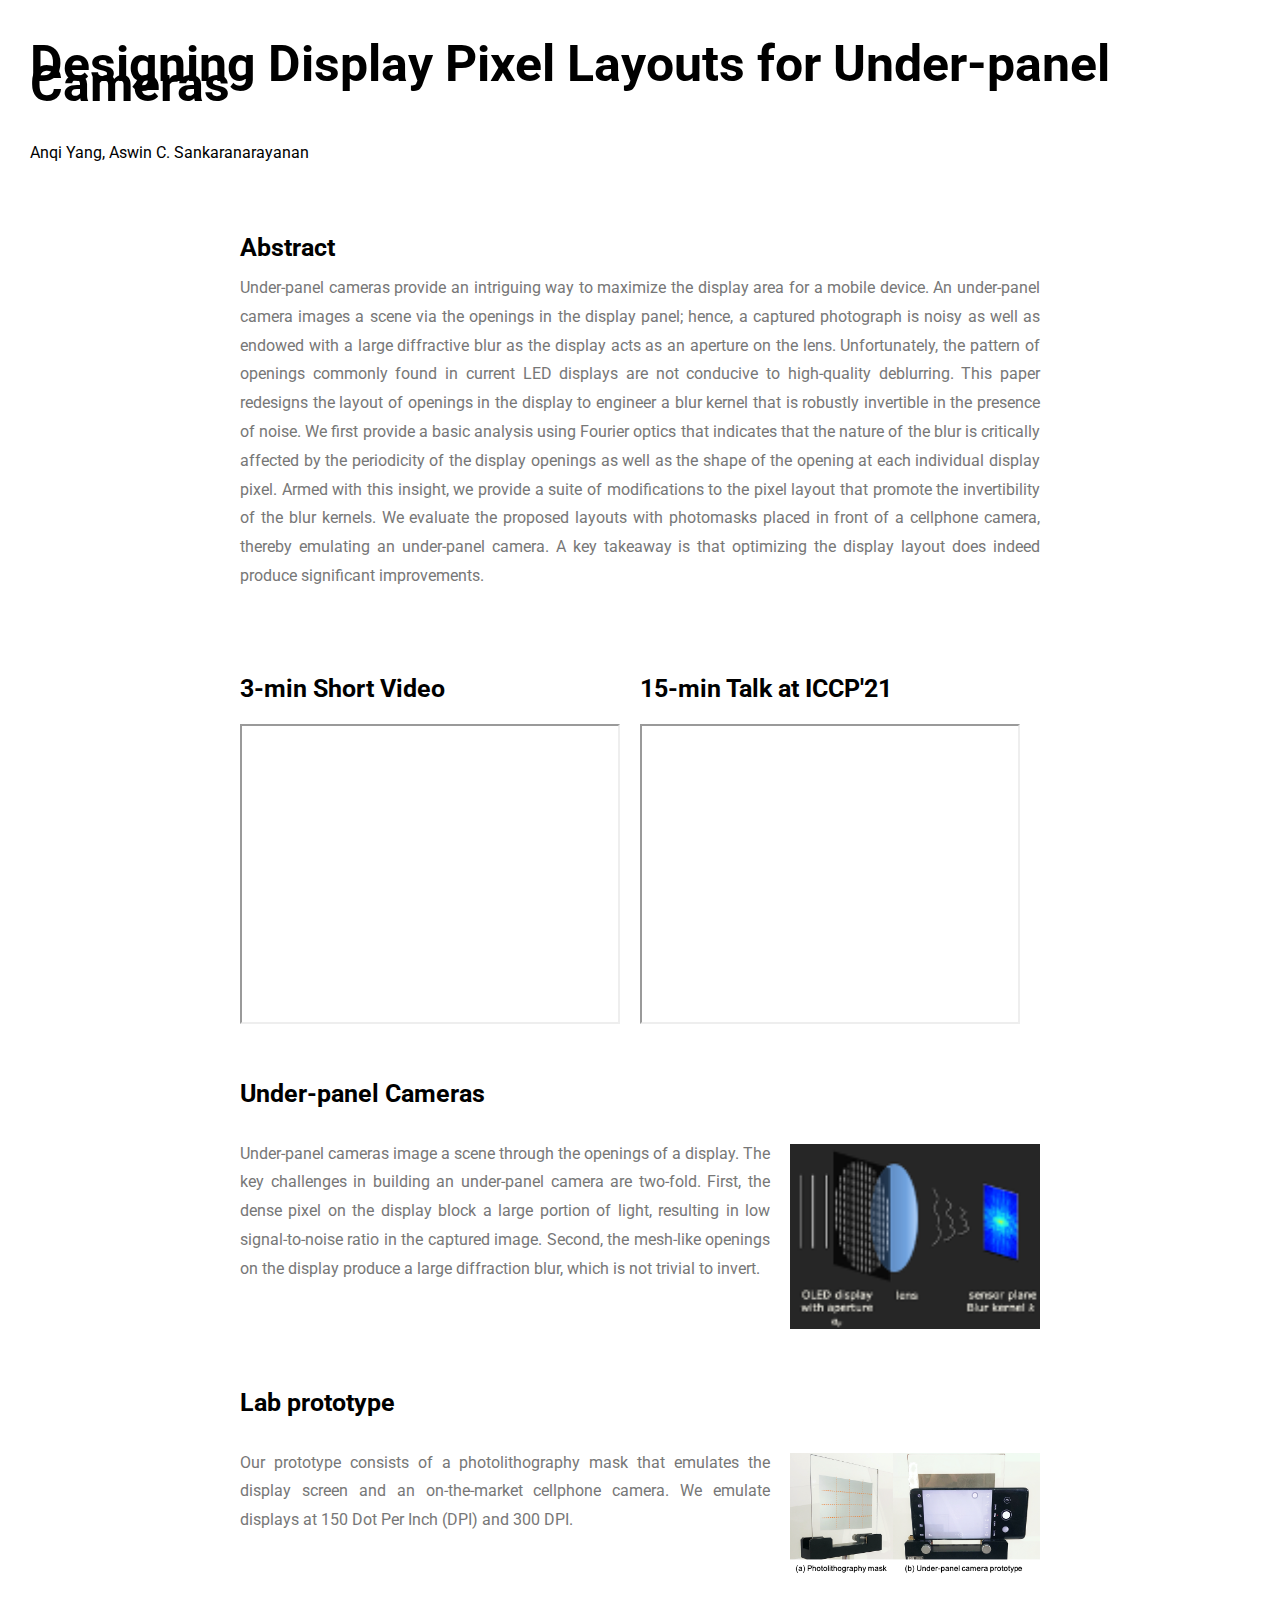
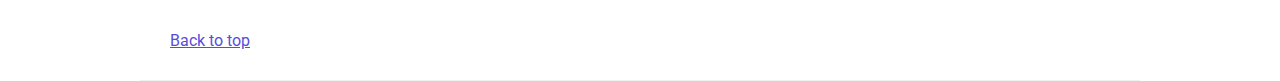
==== projects/upc_display_design.html @ e1430eac "add under-panel project page" ====
<!DOCTYPE html>
<html lang="en-us">
    <head>
	<meta name="generator" content="Hugo 0.51" />
        <meta charset="UTF-8">
<meta http-equiv="X-UA-Compatible" content="ie=edge">
<title>Desiging Display for UPC</title>
<meta name="viewport" content="width=device-width, initial-scale=1.0">
<meta name="theme-color" content="#574CDD">
<meta name="description" content="Portfolio of Alexis Collado, UX Designer">
<meta property="og:description" content="Portfolio of Alexis Collado, UX Designer">
<meta name="twitter:description" content="Portfolio of Alexis Collado, UX Designer">
<meta property="og:image" content="../img/portfolio.jpg">
<meta name="twitter:image" content="../img/portfolio.jpg">
<link rel="icon" href="img/favicon.png" type="image/x-icon">
<link rel="shortcut icon" href="../img/favicon.png" type="image/x-icon">
<link rel="stylesheet" href="../css/project.css">
<link rel="stylesheet" href="../css/normalize.css">
<link rel="stylesheet" href="https://fonts.googleapis.com/css?family=Roboto:300,400,700">
</head>

<body>
<div>


<!-- Headline -->
<section id="headline-section">
    <div class="hero" >

        <div class="title">
            <h1>Designing Display Pixel Layouts for Under-panel Cameras</h1>
        </div>


<!-- todo: center text -->
        <!-- <div class="authors"> -->
            <p class="authors"> Anqi Yang, Aswin C. Sankaranarayanan</p>
        <!-- </div> -->


    </div>


</section>


<section id="abstract-section">

  <div class="research">

        <div class="title">
            <p>Abstract</p>
        </div>

        <div class="research-text">
            <p>
              Under-panel cameras provide an intriguing way to maximize the display area for a mobile device. An under-panel camera images a scene via the openings in the display panel; hence, a captured photograph is noisy as well as endowed with a large diffractive blur as the display acts as an aperture on the lens. Unfortunately, the pattern of openings commonly found in current LED displays are not conducive to high-quality deblurring. This paper redesigns the layout of openings in the display to engineer a blur kernel that is robustly invertible in the presence of noise. We first provide a basic analysis using Fourier optics that indicates that the nature of the blur is critically affected by the periodicity of the display openings as well as the shape of the opening at each individual display pixel. Armed with this insight, we provide a suite of modifications to the pixel layout that promote the invertibility of the blur kernels. We evaluate the proposed layouts with photomasks placed in front of a cellphone camera, thereby emulating an under-panel camera. A key takeaway is that optimizing the display layout does indeed produce significant improvements.
            </p>

        </div>
  </div>

</section>


<section id="video-section">

<div class="research">


  <div class="research-wrapper">

    <div class="video-wrapper">

      <div class="title">
        <h1>3-min Short Video</h1>
      </div>

      <div class="video">
        <iframe width="380px" height="300px"
        src="https://www.youtube.com/embed/tgbNymZ7vqY"></iframe>
      </div>

    </div>

    <div class="video-wrapper">
      <div class="title">
        <h1>15-min Talk at ICCP'21</h1>
      </div>

      <div class="video">
        <iframe width="380px" height="300px"
        src="https://www.youtube.com/embed/tgbNymZ7vqY"></iframe>
      </div>
    </div>

  </div>
</div>
</section>


<section id="UPC-section">

  <div class="research">

    <div class="title">
      <p>Under-panel Cameras</p>
    </div>

    <div class="research-wrapper">
      <div class="research-text" style="width: 550px; padding-right: 20px;">
        <p>
          Under-panel cameras image a scene through the openings of a display.
          The key challenges in building an under-panel camera are two-fold.
          First, the dense pixel on the display block a large portion of light,
          resulting in low signal-to-noise ratio in the captured image.
          Second, the mesh-like openings on the display produce a large
          diffraction blur, which is not trivial to invert.
        </p>
      </div>

      <div class="research-img">
        <img src="img/under-panel.png" alt="" class="img">
      </div>
    </div>

  </div>

</section>

<section id="prototype-section">

  <div class="research">

    <div class="title">
      <p>Lab prototype</p>
    </div>

    <div class="research-wrapper">
      <div class="research-text" style="max-width: 550px; padding-right: 20px;">
        <p>
          Our prototype consists of a photolithography mask that emulates the
          display screen and an on-the-market cellphone camera.
          We emulate displays at 150 Dot Per Inch (DPI) and 300 DPI.
        </p>
      </div>
      <div class="research-img" style="max-width: 400px;">
          <img src="img/prototype.png" alt="" class="img">
      </div>
    </div>


  </div>

</section>

<footer>
    <a href="#" style="color: #574cdd; text-decoration: underline;" data-scroll-goto="0">Back to top</a>
</footer>

        <!-- </div> -->


<script type="application/javascript">
var doNotTrack = false;
if (!doNotTrack) {
	(function(i,s,o,g,r,a,m){i['GoogleAnalyticsObject']=r;i[r]=i[r]||function(){
	(i[r].q=i[r].q||[]).push(arguments)},i[r].l=1*new Date();a=s.createElement(o),
	m=s.getElementsByTagName(o)[0];a.async=1;a.src=g;m.parentNode.insertBefore(a,m)
	})(window,document,'script','https://www.google-analytics.com/analytics.js','ga');
	ga('create', 'UA-XXXXXXXX-Y', 'auto');

	ga('send', 'pageview');
}
</script>

<script src="localhost:1313js/jquery-1.js"></script>
<script src="localhost:1313js/stickUp.js"></script>
<script src="localhost:1313js/scrollIt.js" type="text/javascript"></script>
<script type="text/javascript">
    jQuery(function($) {
        $(document).ready( function() {
            $('.main-navigation').stickUp({

            });
        });
    });
    $(function(){
        $.scrollIt({
            topOffset: -70,
            easing: 'ease-in-out'
        });
    });
</script>

    </body>
</html>
---- css/project.css ----
* {
  box-sizing: border-box;
  text-rendering: optimizeLegibility;
  -webkit-font-smoothing: antialiased;
  -moz-osx-font-smoothing: grayscale;
}

body {
  font-size: 16px;
  font-family: Roboto;
  margin: 0;
  padding: 0;
}

a {
  text-decoration: none;
  -webkit-transition: 0.1s ease-in;
  transition: 0.1s ease-in;
}

a:hover {
  cursor: pointer;
  opacity: 0.8;
  -webkit-transform: translateY(-3px);
          transform: translateY(-3px);

}

footer {
  padding: 30px 30px 30px 30px;
  max-width: 1000px;
  margin: 0 auto;
  display: flex !important;
  justify-content: space-between;
  border-bottom: 1px solid #F0F0F0;
}

.main-navigation {
  position: fixed;
  z-index: 999;
  width: 100%;
  background: white;
  height: 68px;
  padding: 0;
  margin: 0;
  border-top: 1px solid #F0F0F0;
  border-bottom: 1px solid #F0F0F0;
  display: -webkit-box;
  display: -ms-flexbox;
  display: flex;
  -webkit-box-align: center;
      -ms-flex-align: center;
          align-items: center;
  -webkit-box-pack: justify;
      -ms-flex-pack: justify;
          justify-content: space-between;
}

.sub-navigation {
  max-width: 445px;
  height: inherit;
  display: -webkit-box;
  display: -ms-flexbox;
  display: flex;
}

.main-navigation h5 {
  position: absolute;
  left: 90px;
  top: 3px;
  color: #777777;
}

@media all and (max-width: 400px) {
  .main-navigation h5 {
    top: 7px;
    font-size: 12px;
  }
}

.main-navigation-link {
  color: #686868;
  padding: 15px;
  display: -webkit-box;
  text-align: center !important;
  display: -ms-flexbox;
  display: flex;
    -webkit-box-align: center;
        -ms-flex-align: center;
            align-items: center;
    -webkit-box-pack: center;
        -ms-flex-pack: center;
            justify-content: center;
  border-left: 1px solid #F0F0F0;
}

.icons a:first-child {
  padding: 4px 4px 4px 0;
}

.icons a {
  padding: 4px;
}

@media all and (max-width: 460px) {
  .main-navigation-link {
    font-size: 13px;
    padding: 15px;
  }
  #about {
    display: none;
  }
  #process-link {
    display: none !important;
  }
}

.logo:hover, .main-navigation-link:hover {
  box-shadow: 0 2px 4px 0 rgba(0,0,0,0.12);
}

.logo {
  width: 68px;
  display: block;
}

section {
  padding-top: 20px;
  padding-bottom: 20px;
  border-bottom: 0px solid #F0F0F0;
  padding-left: 30px;
  padding-right: 30px;
}

.hero {
  display: -webkit-box;
  display: -ms-flexbox;
  display: flex;
  margin: 0 auto;
  -webkit-box-pack: justify;
      -ms-flex-pack: justify;
          justify-content: space-between;
  -ms-flex-wrap: wrap;
      flex-wrap: wrap;
  max-width: 1300px;
}

/* .title {
  height: 100px;
  -webkit-box: center;
} */

.research .title{
  height: 40px;
  font-size: 25px;
}


.process {
  max-width: 1000px;
  display: -webkit-box;
  display: -ms-flexbox;
  display: flex;
  margin: 0 auto;
  -webkit-box-orient: vertical;
  -webkit-box-direction: normal;
      -ms-flex-direction: column;
          flex-direction: column;
}


.research {
  max-width: 800px;
  display: -webkit-box;
  display: flex;
  margin: 0 auto;
  -webkit-box-orient: vertical;
  -webkit-box-direction: normal;
          flex-direction: column;
}


/* Column container */
.research-wrapper {
    display: flex;
    flex-wrap: wrap;
    max-width: 1000px;
    flex-direction: row;
    margin-top: 20px;
    padding: 0px;
    -ms-flex-wrap: wrap;
        flex-wrap: wrap;
    -webkit-box-align: stretch;
        -ms-flex-align: stretch;
            align-items: stretch;
    -webkit-box-pack: justify;
        -ms-flex-pack: justify;
            justify-content: space-between;
}

.research-image {
    flex-grow: 0;
    max-width: 1000px;
    background-color: white;
    padding-top: 20px;
    margin: 0px;
}

.img {
    margin-top: 20px;
    width: 250px;
    max-height: 200px;
    /* border-radius: 100%; */
}

.research-text {
    flex-grow: 2;
    max-width: 800px;
    background-color: white;
    padding-left: 0px;
    padding-top: 0px;
    margin: 0px;
}


.research-text h4 {
  /* padding-top: 10px; */
  font-size: 20px;
  font-weight: 600;
  margin: 0;
  padding-top: 20px;
  /* padding-bottom: 10px; */
  line-height: 1.8em;
}

.research-text h5 {
  padding-top: 10px;
  font-size: 16px;
  font-weight: 700;
  color: #5A5A5A;
  margin: 0;
  line-height: 1.0em;
  /* font-style: italic; */
}

.research-text p {
  font-size: 16px;
  color: #777777;
  letter-spacing: 0;
  line-height: 1.8em;
  text-align:justify;
}

.research-text a{
  color: #5185cf
}

.case-studies {
  max-width: 1000px;
  display: -webkit-box;
  display: -ms-flexbox;
  display: flex;
  margin: 0 auto;
  -webkit-box-orient: vertical;
  -webkit-box-direction: normal;
      -ms-flex-direction: column;
          flex-direction: column;
}

.hi {
  font-size: 42px;
  line-height: 0.4em;
}

.subtitle {
  font-size: 28px;
  color: #5185cf;
  font-weight: 300;
}

.hero-left {
  width: 350px;
}

.hero-right {
  width: 550px;
}

.video-wrapper {
  width: 400px;
}

.video-wrapper .title{
  height: 40px;
  font-size: 25px;
}

.video-wrapper .video{
  max-height: 300px;
  max-width: 100%;
  margin-left: 0px;
  margin-right: 0px;
}

.hero-right p {
  /* color: #929292; */
  font-size: 16px;
  color: #777777;
  letter-spacing: 0;
  /* line-height: 25px; */
  line-height: 1.8em;
  text-align: justify;
}

.hero-right em {
  font-style: normal !important;
}

.hero-right p a {
  color: #5185cf;
  text-decoration: none;
}

.icons {
  width: 160px;
  display: -webkit-box;
  display: -ms-flexbox;
  display: flex;
  -webkit-box-pack: justify;
      -ms-flex-pack: justify;
          /*justify-content: space-between;*/
}

.download-resume {
  /* Rectangle 3: */
  display: inline-block;
  margin-top: 20px;
  background: #5A54AF;
  /* Download Resume: */
  font-family: Roboto;
  font-size: 15px;
  /*padding: 15px 50px;*/
  color: #C3D5FF;
  padding: 18px 0;
  width: 296px;
  text-align: center;
  letter-spacing: 0;
  border-radius: 2px;
}

.title {
  /* My Process: */
  font-family: Roboto;
  font-weight: bold;
  margin: 0;
  font-size: 50px;
  color: #000000;
  letter-spacing: 0;
  line-height: 0.4em;
}

.process-item {
  max-width: 300px;
  padding-top: 20px;
}

.process-item h3 {
  margin-left: 15px;
}



.process-wrapper {
  display: -webkit-box;
  display: -ms-flexbox;
  display: flex;
  -ms-flex-wrap: wrap;
      flex-wrap: wrap;
  -webkit-box-pack: justify;
      -ms-flex-pack: justify;
          justify-content: space-between;
}




.item-header {
  display: -webkit-box;
  display: -ms-flexbox;
  display: flex;
    -webkit-box-align: center;
        -ms-flex-align: center;
            align-items: center;
    -webkit-box-pack: start;
        -ms-flex-pack: start;
            justify-content: flex-start;
  margin: 0;
  height: 35px;
}

.process-item p {
  /* I collaborate with s: */
  font-size: 16px;
  color: #777777;
  letter-spacing: 0;
  line-height: 1.8em;
}

.process-item h3 {
  /* Discover: */
  font-size: 28px;
  color: #5A54AF;
  letter-spacing: 0;
}

.case-studies-wrapper {
  display: -webkit-box;
  display: -ms-flexbox;
  display: flex;
  -ms-flex-wrap: wrap;
      flex-wrap: wrap;
  -webkit-box-align: stretch;
      -ms-flex-align: stretch;
          align-items: stretch;
  -webkit-box-pack: justify;
      -ms-flex-pack: justify;
          justify-content: space-between;
}

.case-study-item {
  max-width: 300px;
  margin-top: 45px;
}

.case-study-item img {
    padding-bottom: 20px;
}

.case-study-item h4 {
  font-size: 24px;
  font-weight: 300;
  margin: 0;
  /* line-height: 1.8em; */
}

.case-study-item h5 {
  font-size: 13px;
  font-weight: 700;
  color: #5A5A5A;
  margin: 0;
  /* line-height: 0.3em; */
  padding-top: 15px;
  text-transform: uppercase;
}

.case-study-item p {
  font-size: 16px;
  color: #777777;
  letter-spacing: 0;
  line-height: 1.8em;
}

.read-more {
  display: inline-block;
  width: 100%;
  border: solid 2px #E1E1E1;
  padding: 18px 0;
  text-align: center;
  color: #574CDD;
  font-weight: 500;
  -webkit-transition: 0.2s ease-out;
  transition: 0.2s ease-out;
  border-radius: 2px;
}

.main-case-study {
  max-width: 1000px;
  display: block;
  margin: 0 auto;
  margin-top: 30px;
}

.results-content {
  max-width: 900px;
  color: black;
  text-align: center;
  display: block;
  margin: 0 auto;
}

.results-content img {
  margin-top: 40px;
  max-width: 70px;
  border-radius: 100%;
}

.results-content h1 {
  font-size: 24px;
  line-height: 1.6em;
  font-weight: 300;
}

.results-content h2 {
  font-size: 25px;
  line-height: 1em;
  font-weight: 300;
  margin: 0;
  margin-top: 0.3em;

}

.results-content h3 {
  margin: 0;
  margin-top: 0.4em;
  padding-bottom: 35px;
}

.results-content hr {
  width: 30px;
  border: 3px solid #5A54AF;
}

.main-case-study img {
  max-width: 100%;
}

.main-case-study .title {
  line-height: 1em;
  margin-top: 20px;
}

.main-case-study .subtitle {
  /* Mobile App Design: */
  font-family: Roboto;
  font-weight: bold;
  font-size: 22px;
  color: #5A54AF;
  letter-spacing: 0;
}

.main-case-study .summary {
  /* The objective of thi: */
  font-family: Roboto;
  font-weight: 300;
  font-size: 24px;
  color: #000000;
  letter-spacing: 0;
  line-height: 39px;
}

.case-study-item img {
  max-width: 100%;
}

.case-details {
  margin: 0;
  padding: 0;
  display: flex;
  max-width: 700px;
  list-style-type: none;
  justify-content: space-between;
  flex-wrap: wrap;
}

.case-links {
  margin-top: 26px;
  padding-bottom: 30px;
}

.link-div {
  display: inline-block;
  padding: 15px 15px 15px 0;
}

.case-links img {
  position: relative;
  top: 2.9px;
  padding-right: 8px;
}

.case-detail-link {
  padding: 15px 30px;
  /* border: 1px solid #fafafa; */
  color: #593eda;
  border-radius: 2px;
  background: #f1f1f1;
  margin-right: 1em;
}

@media all and (max-width: 981px) {
  .hero-left {
    margin: 0 auto;
    text-align: center;
  }
  .hero-left .icons {
    margin: 0 auto;
    justify-content: center;
  }
}

@media all and (max-width: 842px) {
  .link-div {
    display: block;
  }
  .case-detail-link {
      display: block;
      width: 100%;
      padding:25px;
      text-align: center;
  }
}

.content-case-study {
  max-width: 1000px;
  display: block;
  margin: 0 auto;
}

.content-case-study p {
  /* Each member of our t: */
  font-family: Roboto;
  font-size: 19px;
  color: #676767;
  letter-spacing: 0;
  line-height: 30px;
}

.content-case-study img {
  max-width: 100%;
  margin-top: 20px;
}

.content-case-study a {
  color: #574cdd;
  text-decoration: underline;
}

.content-case-study h1 {
  margin: 0;
  margin-top: 2.4em;
}

@media all and (max-width: 513px) {
  .case-details {
    justify-content: flex-start;
  }
  .download-resume {
    display: block;
    width: 100%;
  }
  .case-details-item {
    padding-right: 25px !important;
  }
}

.case-details-item {
  padding-right: 20px;
}

.case-details-item strong {
  font-weight: bold;
}

.case-details-item p {
  line-height: 1.8em;
  font-size: 16px;
}

@media all and (max-width:1040px) {
  .case-study-item {
    max-width: 48%;
    margin-top: 40px;
  }
  .case-studies-wrapper {
    margin-top: 0;
  }
}

@media all and (max-width:980px) {
  .hero-right {
    width: 100%;
    margin-top: 30px;
  }
  .process-item {
    max-width: 45%;
  }
}

@media all and (max-width: 728px) {
  .case-study-item {
    max-width: 100%;
    margin-top: 40px;
  }
  .case-study-item:first-of-type {
    margin-top: 13px;
  }
  .hi, .title {
    font-size: 40px;
  }
  .process-item h3 {
    font-size: 24px;
  }
  .subtitle {
    font-size: 24px;
  }
  section {
    padding-top: 60px !important;
    padding-bottom: 60px !important;
  }
  #scroll-element {
    padding-top: 100px !important;
  }
}

@media all and (max-width:500px) {
  .process-item {
    max-width: 100%;
  }
}

.active {
  color: #574CDD !important;
  transition: 0.2s ease-in-out;
  border-bottom: 3px solid #574CDD;
}
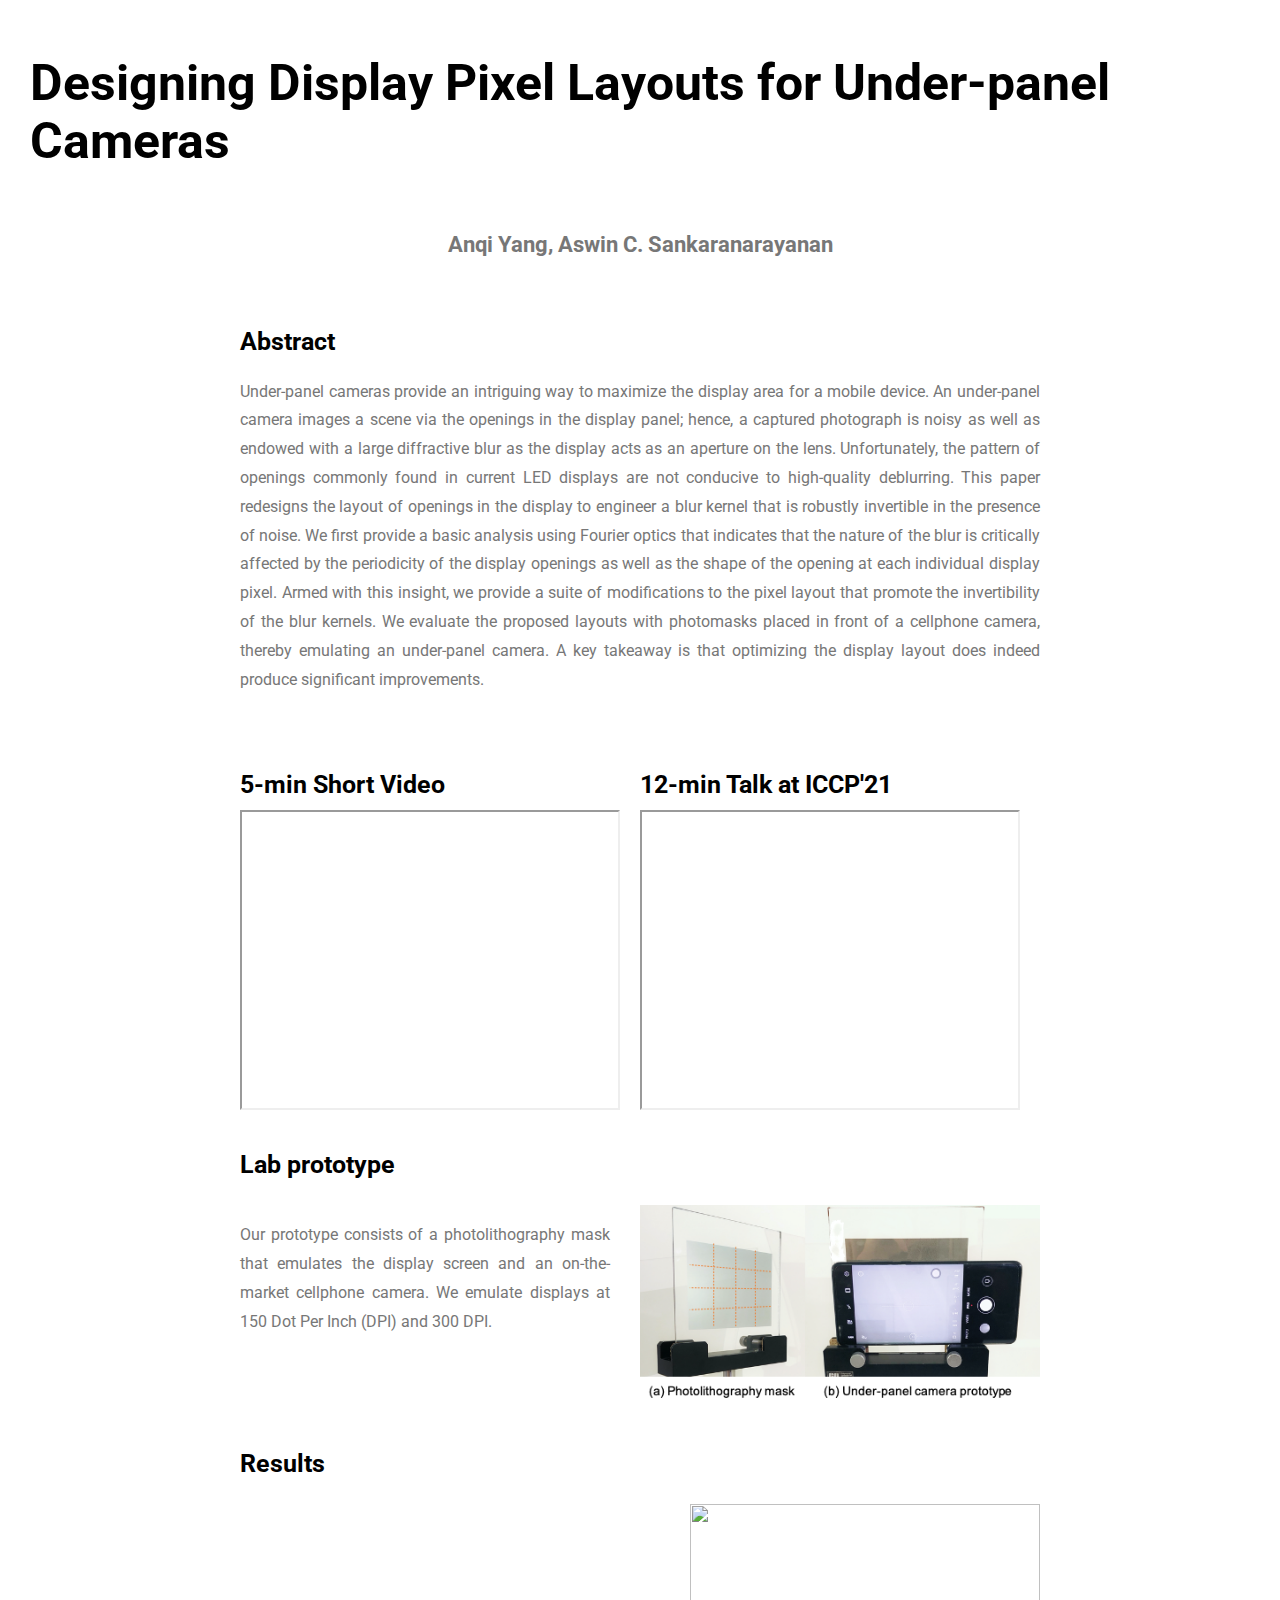
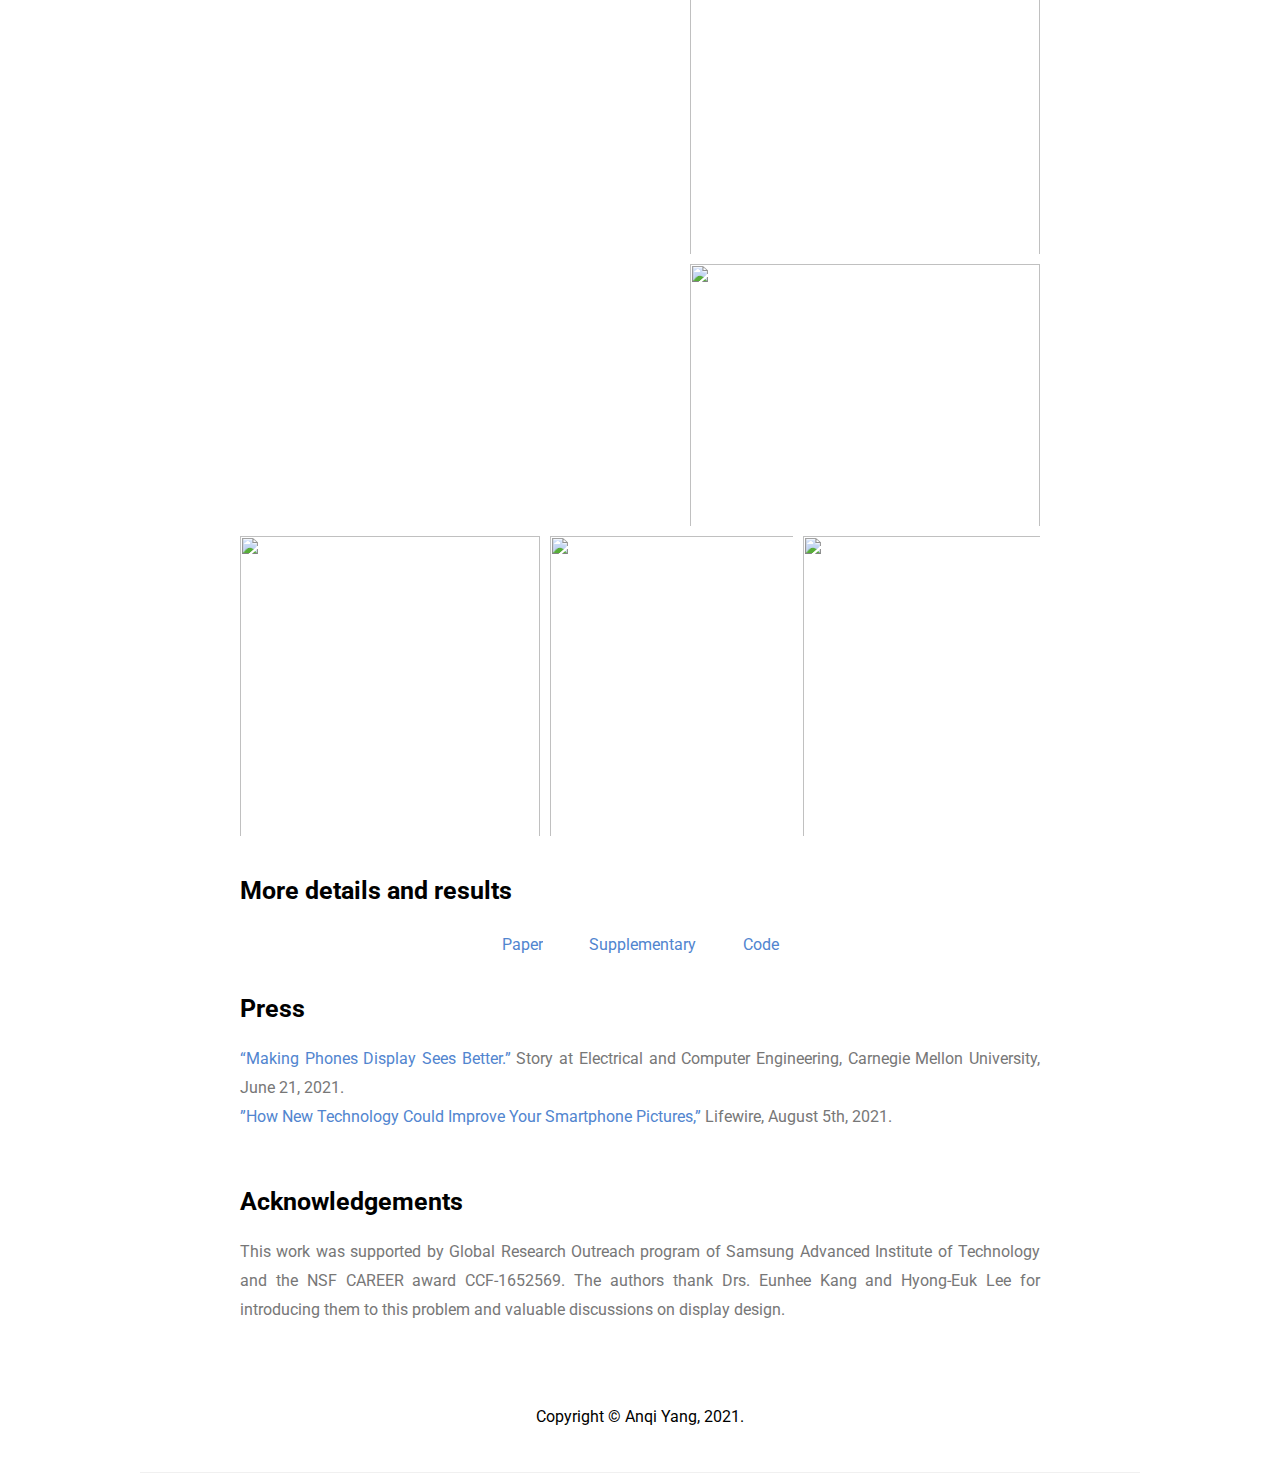
==== commit 9b7a257e: "last update on 2023-08-31" ====
--- a/projects/upc_display_design.html
+++ b/projects/upc_display_design.html
@@ -31,10 +31,15 @@
             <h1>Designing Display Pixel Layouts for Under-panel Cameras</h1>
         </div>
 
-
+        <div class="research" style="padding-top: 0px;">
+          <div class="research-text" style="padding-top: 0px;">
+            <p style="font-size: 22px;"><strong> Anqi Yang, Aswin C. Sankaranarayanan</strong></p>
+          </div>
+
+        </div>
 <!-- todo: center text -->
         <!-- <div class="authors"> -->
-            <p class="authors"> Anqi Yang, Aswin C. Sankaranarayanan</p>
+
         <!-- </div> -->
 
 
@@ -49,7 +54,7 @@
   <div class="research">
 
         <div class="title">
-            <p>Abstract</p>
+            Abstract
         </div>
 
         <div class="research-text">
@@ -73,24 +78,24 @@
     <div class="video-wrapper">
 
       <div class="title">
-        <h1>3-min Short Video</h1>
+        5-min Short Video
       </div>
 
       <div class="video">
         <iframe width="380px" height="300px"
-        src="https://www.youtube.com/embed/tgbNymZ7vqY"></iframe>
+        src="https://www.youtube.com/embed/8mIWIOcdhe0"></iframe>
       </div>
 
     </div>
 
     <div class="video-wrapper">
       <div class="title">
-        <h1>15-min Talk at ICCP'21</h1>
+        12-min Talk at ICCP'21
       </div>
 
       <div class="video">
         <iframe width="380px" height="300px"
-        src="https://www.youtube.com/embed/tgbNymZ7vqY"></iframe>
+        src="https://www.youtube.com/embed/wgaTyYkw23g"></iframe>
       </div>
     </div>
 
@@ -99,16 +104,16 @@
 </section>
 
 
-<section id="UPC-section">
-
-  <div class="research">
-
-    <div class="title">
-      <p>Under-panel Cameras</p>
+<!-- <section id="UPC-section">
+
+  <div class="research">
+
+    <div class="title">
+      Under-panel Cameras
     </div>
 
     <div class="research-wrapper">
-      <div class="research-text" style="width: 550px; padding-right: 20px;">
+      <div class="research-text" style="width: 530px; padding-right: 30px;">
         <p>
           Under-panel cameras image a scene through the openings of a display.
           The key challenges in building an under-panel camera are two-fold.
@@ -120,42 +125,147 @@
       </div>
 
       <div class="research-img">
-        <img src="img/under-panel.png" alt="" class="img">
-      </div>
-    </div>
-
-  </div>
-
-</section>
+        <img src="../img/under-panel.png" style="width: 270px;" alt="" class="img">
+      </div>
+    </div>
+
+  </div>
+
+</section> -->
 
 <section id="prototype-section">
 
   <div class="research">
 
     <div class="title">
-      <p>Lab prototype</p>
+      Lab prototype
     </div>
 
     <div class="research-wrapper">
-      <div class="research-text" style="max-width: 550px; padding-right: 20px;">
+      <div class="research-text" style="max-width: 400px; padding-right: 30px;">
         <p>
           Our prototype consists of a photolithography mask that emulates the
           display screen and an on-the-market cellphone camera.
           We emulate displays at 150 Dot Per Inch (DPI) and 300 DPI.
         </p>
       </div>
-      <div class="research-img" style="max-width: 400px;">
-          <img src="img/prototype.png" alt="" class="img">
-      </div>
-    </div>
-
-
-  </div>
-
+      <div class="research-img" >
+          <img src="img/prototype.png" style="width: 400px;" alt="" class="img">
+      </div>
+    </div>
+
+
+  </div>
+
+</section>
+
+<section id="results-section">
+
+  <div class="research">
+
+    <div class="title">
+      Results
+    </div>
+
+    <div class="img-column-wrapper">
+
+      <div class="img-row-wrapper">
+        <img src="img/teaser.gif" style="width: 450px; height=648px; padding-right: 10px; padding-top: 20px" alt="" class="img">
+        <div class="img-column-wrapper">
+          <img src="img/watercolor.gif" style="width: 350px; height: 370px; padding-top: 20px;"
+          alt="" class="img">
+          <img src="img/toy.gif" style="width: 350px; height: 272px; padding-top: 10px;" alt="" class="img">
+        </div>
+      </div>
+
+      <div class="img-row-wrapper">
+        <img src="img/flower.gif" style="width: 300px; height: 310px; padding-top: 10px" alt="" class="img">
+        <img src="img/selfie-Wiener.gif" style="width: 253px; height: 310px; padding-top: 10px; padding-left: 10px;" alt="" class="img">
+        <img src="img/selfie-DNN.gif" style="width: 247px; height: 310px; padding-top: 10px; padding-left: 10px" alt="" class="img">
+      </div>
+    </div>
+
+  </div>
+
+</section>
+
+<section id="detail-section">
+  <div class="research">
+    <div class="title">
+      More details and results
+    </div>
+
+    <div class="img-row-wrapper">
+      <div class="img-column-wrapper">
+        <a href="http://imagesci.ece.cmu.edu/files/paper/2021/UDC_PAMI21.pdf" target="blank">
+            <img src="img/paper-preview.png" style="width: 200px; padding-top: 20px;" alt="">
+        </a>
+        <div class="research-text" style="text-align: center;">
+            <a href="http://imagesci.ece.cmu.edu/files/paper/2021/UDC_PAMI21.pdf" target="blank">Paper</a>
+        </div>
+      </div>
+
+      <div class="img-column-wrapper">
+        <a href="http://imagesci.ece.cmu.edu/files/paper/2021/UDC_PAMI21-Supp.pdf" target="blank">
+            <img src="img/supp-preview.png" style="width: 200px; padding-top: 20px; margin-right: 100px; margin-left: 100px;" alt="">
+        </a>
+        <div class="research-text" style="text-align: center;">
+            <a href="http://imagesci.ece.cmu.edu/files/paper/2021/UDC_PAMI21-Supp.pdf" target="blank">Supplementary</a>
+        </div>
+
+      </div>
+
+      <div class="img-column-wrapper">
+        <a href="https://github.com/Image-Science-Lab-cmu/UPC_ICCP21_Code" target="blank">
+            <img src="img/code-preview.png" style="width: 200px; padding-top: 20px; " alt="">
+        </a>
+        <div class="research-text" style="text-align: center;">
+            <a href="https://github.com/Image-Science-Lab-cmu/UPC_ICCP21_Code" target="blank">Code</a>
+        </div>
+      </div>
+
+    </div>
+
+  </div>
+</section>
+
+<section id="press-section">
+  <div class="research">
+    <div class="title">
+      Press
+    </div>
+    <div class="research-text">
+      <p><a href="https://www.ece.cmu.edu/news-and-events/story/2021/06/under-panel-cameras.html">
+        “Making Phones Display Sees Better.”</a>
+        Story at Electrical and Computer Engineering, Carnegie Mellon University, June 21, 2021. <br>
+      <a href="https://www.lifewire.com/how-new-technology-could-improve-your-smartphone-pictures-5196063">
+        ”How New Technology Could Improve Your Smartphone Pictures,”</a>
+      Lifewire, August 5th, 2021.</p>
+    </div>
+  </div>
+</section>
+
+<section id="acknowledgements">
+  <div class="research">
+    <div class="title">
+      Acknowledgements
+    </div>
+    <div class="research-text">
+      <p>This work was supported by Global Research Outreach program of
+        Samsung Advanced Institute of Technology and the NSF CAREER award CCF-1652569.
+        The authors thank Drs. Eunhee Kang and Hyong-Euk Lee for introducing
+        them to this problem and valuable discussions on display design.
+      </p>
+    </div>
+  </div>
 </section>
 
 <footer>
-    <a href="#" style="color: #574cdd; text-decoration: underline;" data-scroll-goto="0">Back to top</a>
+    <!-- <a href="#" style="color: #777777; text-decoration: none;" data-scroll-goto="0">Back to top</a> -->
+<div class="research">
+  <p style="text-align: center;">Copyright © Anqi Yang, 2021.</p>
+</div>
+
 </footer>
 
         <!-- </div> -->
--- a/css/project.css
+++ b/css/project.css
@@ -151,10 +151,20 @@
 } */
 
 .research .title{
-  height: 40px;
+  height: 35px;
   font-size: 25px;
-}
-
+  padding-top: 10px;
+}
+
+.hero .title{
+  max-height: 500px;
+  font-size: 50px;
+  line-height: normal;
+  display: -ms-flexbox;
+  display: flex;
+  -ms-flex-wrap: wrap;
+      flex-wrap: wrap;
+}
 
 .process {
   max-width: 1000px;
@@ -201,17 +211,55 @@
 .research-image {
     flex-grow: 0;
     max-width: 1000px;
+    max-height: 1000px;
     background-color: white;
     padding-top: 20px;
     margin: 0px;
 }
 
 .img {
-    margin-top: 20px;
-    width: 250px;
-    max-height: 200px;
+    margin-top: 0px;
+    max-width: 1000px;
+    max-height: 1000px;
     /* border-radius: 100%; */
 }
+
+.img-column-wrapper {
+  max-width: 800px;
+  display: -webkit-box;
+  display: flex;
+  margin: 0 auto;
+  -webkit-box-orient: vertical;
+  -webkit-box-direction: normal;
+          flex-direction: column;
+          -ms-flex-wrap: wrap;
+              flex-wrap: wrap;
+          -webkit-box-align: stretch;
+              -ms-flex-align: stretch;
+                  align-items: stretch;
+          -webkit-box-pack: justify;
+              -ms-flex-pack: justify;
+                  justify-content: space-between;
+}
+
+.img-row-wrapper {
+  max-width: 800px;
+  display: -webkit-box;
+  display: flex;
+  margin: 0 auto;
+  -webkit-box-orient: horizontal;
+  -webkit-box-direction: normal;
+          flex-direction: row;
+  -ms-flex-wrap: wrap;
+      flex-wrap: wrap;
+  -webkit-box-align: stretch;
+      -ms-flex-align: stretch;
+          align-items: stretch;
+  -webkit-box-pack: justify;
+      -ms-flex-pack: justify;
+          justify-content: space-between;
+}
+
 
 .research-text {
     flex-grow: 2;
@@ -696,6 +744,7 @@
   }
   .hi, .title {
     font-size: 40px;
+    line-height: 1.8em;
   }
   .process-item h3 {
     font-size: 24px;
